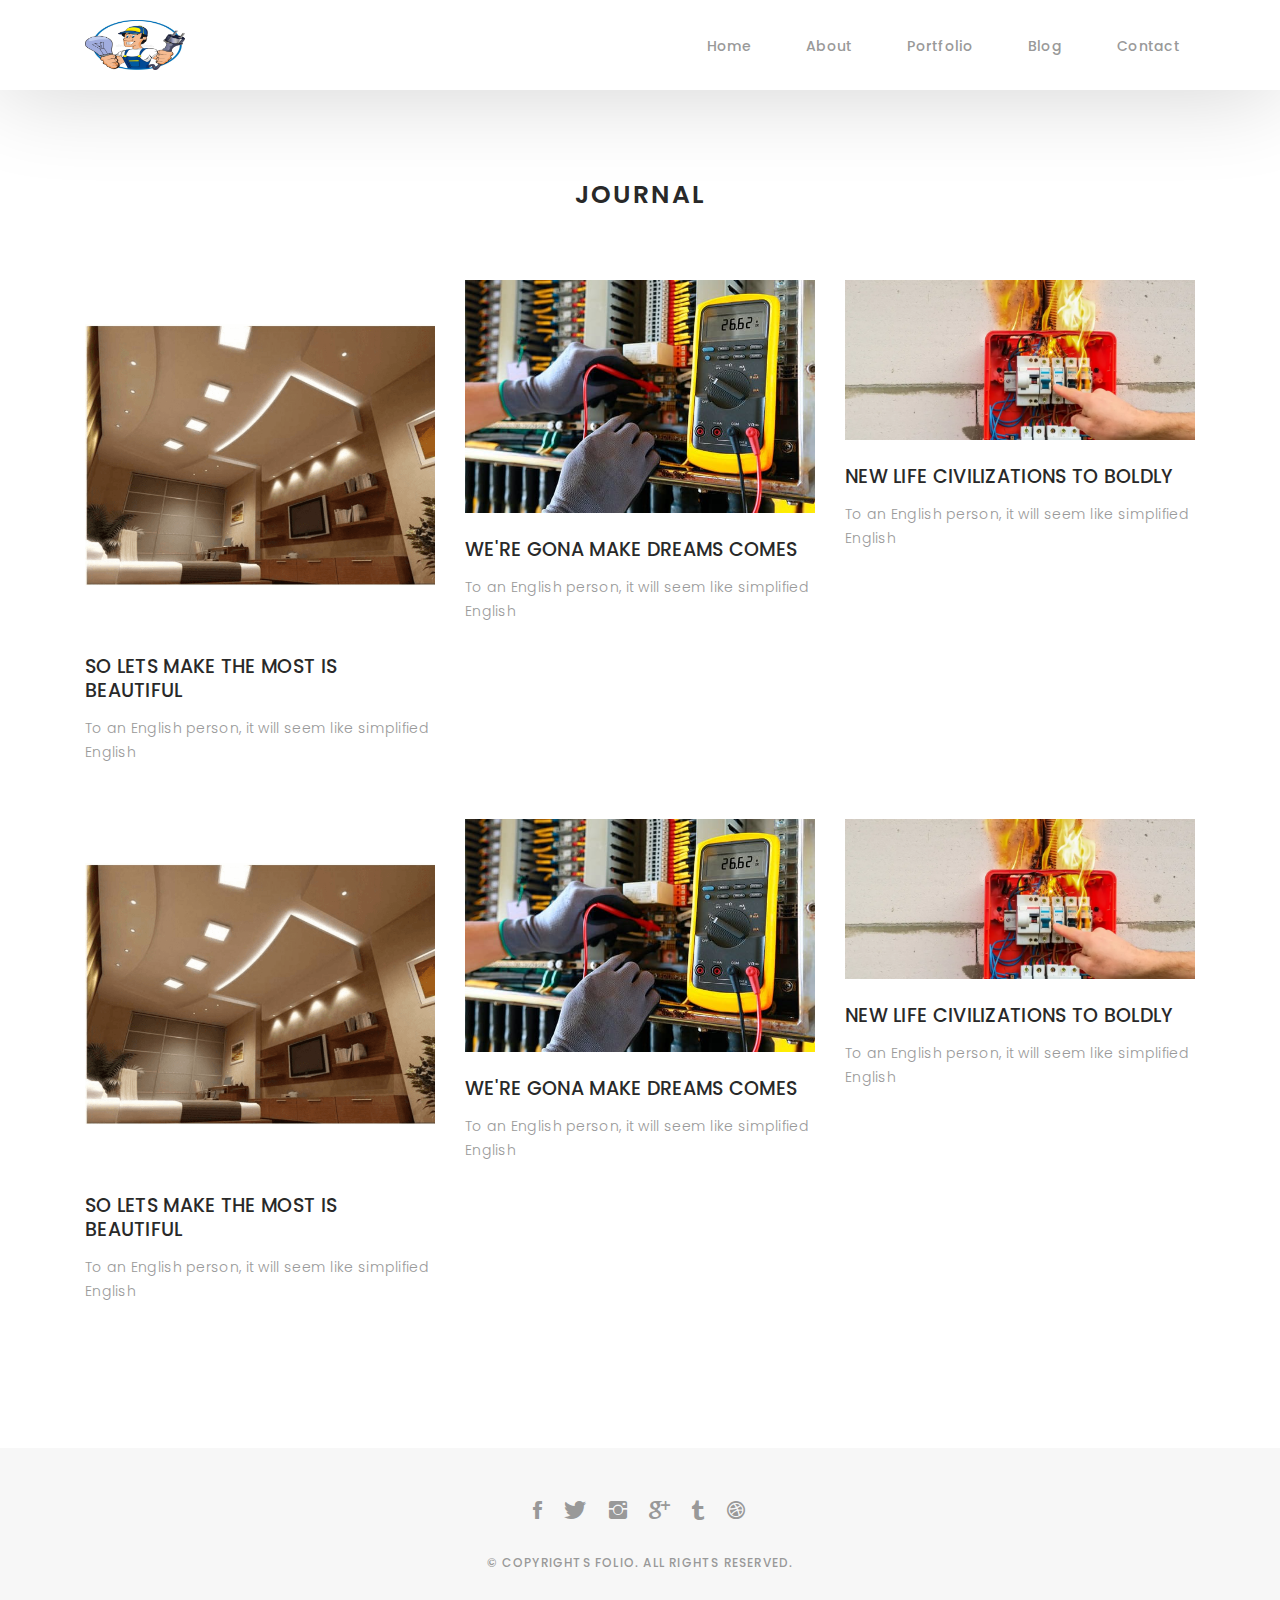
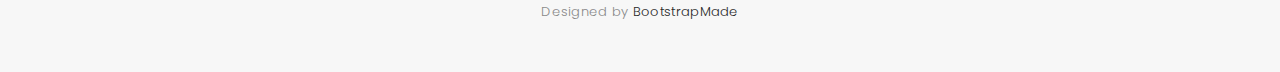
==== blog-grid.html @ dae4195d "commit inicial" ====
<!DOCTYPE html>
<html lang="en">

<head>
  <!-- meta -->
  <meta charset="utf-8">
  <meta content="width=device-width, initial-scale=1.0" name="viewport">

  <title>Folio - Blog Grid</title>
  <meta content="" name="keywords">
  <meta content="" name="description">

  <!-- Google Fonts -->
  <link href="https://fonts.googleapis.com/css?family=Poppins:300,300i,400,400i,500,500i,600,600i,700,700i|Playfair+Display:400,400i,700,700i,900,900i" rel="stylesheet">

  <!-- Bootstrap CSS File -->
  <link href="lib/bootstrap/css/bootstrap.min.css" rel="stylesheet">

  <!-- Libraries CSS Files -->
  <link href="lib/ionicons/css/ionicons.min.css" rel="stylesheet">
  <link href="lib/owlcarousel/assets/owl.carousel.min.css" rel="stylesheet">
  <link href="lib/magnific-popup/magnific-popup.css" rel="stylesheet">
  <link href="lib/hover/hover.min.css" rel="stylesheet">

  <!-- Blog Stylesheet File -->
  <link href="css/blog.css" rel="stylesheet">

  <!-- Main Stylesheet File -->
  <link href="css/style.css" rel="stylesheet">

  <!-- Responsive css -->
  <link href="css/responsive.css" rel="stylesheet">

  <!-- Favicon -->
  <link rel="shortcut icon" href="images/favicon.png">

  <!-- =======================================================
    Theme Name: Folio
    Theme URL: https://bootstrapmade.com/folio-bootstrap-portfolio-template/
    Author: BootstrapMade.com
    Author URL: https://bootstrapmade.com
  ======================================================= -->
</head>

<body>

  <!-- start section navbar -->
  <nav id="main-nav-subpage" class="subpage-nav">
    <div class="row">
      <div class="container">

        <div class="logo">
          <a href="index.html"><img src="images/logo.png" alt="logo"></a>
        </div>

        <div class="responsive"><i data-icon="m" class="ion-navicon-round"></i></div>

        <ul class="nav-menu list-unstyled">
          <li><a href="#homee" class="smoothScroll">Home</a></li>
          <li><a href="#about" class="smoothScroll">About</a></li>
          <li><a href="#portfolio" class="smoothScroll">Portfolio</a></li>
          <li><a href="#blog" class="smoothScroll">Blog</a></li>
          <li><a href="#contact" class="smoothScroll">Contact</a></li>
        </ul>

      </div>
    </div>
  </nav>
  <!-- End section navbar -->

  <!-- start section journal -->
  <div id="journal-blog" class="text-left  paddsections">

    <div class="container">
      <div class="section-title text-center">
        <h2>journal</h2>
      </div>
    </div>

    <div class="container">
      <div class="journal-block">
        <div class="row">

          <div class="col-lg-4 col-md-6">
            <div class="journal-info mb-30">

              <a href="blog-single.html"><img src="images/blog-post-1.jpg" class="img-responsive" alt="img"></a>

              <div class="journal-txt">

                <h4><a href="blog-single.html">SO LETS MAKE THE MOST IS BEAUTIFUL</a></h4>
                <p class="separator">To an English person, it will seem like simplified English
                </p>

              </div>

            </div>
          </div>

          <div class="col-lg-4 col-md-6">
            <div class="journal-info mb-30">

              <a href="blog-single.html"><img src="images/blog-post-2.jpg" class="img-responsive" alt="img"></a>

              <div class="journal-txt">

                <h4><a href="blog-single.html">WE'RE GONA MAKE DREAMS COMES</a></h4>
                <p class="separator">To an English person, it will seem like simplified English
                </p>

              </div>

            </div>
          </div>

          <div class="col-lg-4 col-md-6">
            <div class="journal-info mb-30">

              <a href="blog-single.html"><img src="images/blog-post-3.jpg" class="img-responsive" alt="img"></a>

              <div class="journal-txt">

                <h4><a href="blog-single.html">NEW LIFE CIVILIZATIONS TO BOLDLY</a></h4>
                <p class="separator">To an English person, it will seem like simplified English
                </p>

              </div>

            </div>
          </div>

          <div class="col-lg-4 col-md-6">
            <div class="journal-info mb-30">

              <a href="blog-single.html"><img src="images/blog-post-1.jpg" class="img-responsive" alt="img"></a>

              <div class="journal-txt">

                <h4><a href="blog-single.html">SO LETS MAKE THE MOST IS BEAUTIFUL</a></h4>
                <p class="separator">To an English person, it will seem like simplified English
                </p>

              </div>

            </div>
          </div>

          <div class="col-lg-4 col-md-6">
            <div class="journal-info mb-30">

              <a href="blog-single.html"><img src="images/blog-post-2.jpg" class="img-responsive" alt="img"></a>

              <div class="journal-txt">

                <h4><a href="blog-single.html">WE'RE GONA MAKE DREAMS COMES</a></h4>
                <p class="separator">To an English person, it will seem like simplified English
                </p>

              </div>

            </div>
          </div>

          <div class="col-lg-4 col-md-6">
            <div class="journal-info mb-30">

              <a href="blog-single.html"><img src="images/blog-post-3.jpg" class="img-responsive" alt="img"></a>

              <div class="journal-txt">

                <h4><a href="blog-single.html">NEW LIFE CIVILIZATIONS TO BOLDLY</a></h4>
                <p class="separator">To an English person, it will seem like simplified English
                </p>

              </div>

            </div>
          </div>

        </div>
      </div>
    </div>
  </div>
  <!-- End section journal -->


  <!-- start section footer -->
  <div id="footer" class="text-center">
    <div class="container">
      <div class="socials-media text-center">

        <ul class="list-unstyled">
          <li><a href="#"><i class="ion-social-facebook"></i></a></li>
          <li><a href="#"><i class="ion-social-twitter"></i></a></li>
          <li><a href="#"><i class="ion-social-instagram"></i></a></li>
          <li><a href="#"><i class="ion-social-googleplus"></i></a></li>
          <li><a href="#"><i class="ion-social-tumblr"></i></a></li>
          <li><a href="#"><i class="ion-social-dribbble"></i></a></li>
        </ul>

      </div>

      <p>&copy; Copyrights Folio. All rights reserved.</p>

      <div class="credits">
        <!--
          All the links in the footer should remain intact.
          You can delete the links only if you purchased the pro version.
          Licensing information: https://bootstrapmade.com/license/
          Purchase the pro version with working PHP/AJAX contact form: https://bootstrapmade.com/buy/?theme=Folio
        -->
        Designed by <a href="https://bootstrapmade.com/">BootstrapMade</a>
      </div>

    </div>
  </div>
  <!-- End section footer -->

  <!-- JavaScript Libraries -->
  <script src="lib/jquery/jquery.min.js"></script>
  <script src="lib/jquery/jquery-migrate.min.js"></script>
  <script src="lib/bootstrap/js/bootstrap.bundle.min.js"></script>
  <script src="lib/typed/typed.js"></script>
  <script src="lib/owlcarousel/owl.carousel.min.js"></script>
  <script src="lib/magnific-popup/magnific-popup.min.js"></script>
  <script src="lib/isotope/isotope.pkgd.min.js"></script>

  <!-- Contact Form JavaScript File -->
  <script src="contactform/contactform.js"></script>

  <!-- Template Main Javascript File -->
  <script src="js/main.js"></script>

</body>

</html>
---- css/blog.css ----
/*-----------------------------------------------------------------------------------*/

/*  -  Navbar fixd page
/*-----------------------------------------------------------------------------------*/

.subpage-nav {
  display: block !important;
  position: relative;
}

/*-----------------------------------------------------------------------------------*/

/*  /* Single page */

/*-----------------------------------------------------------------------------------*/

/* main content */

.main-content {
  background: #f7f7f7;
}

.main-content .container-main {
  display: inline-block;
  width: 100%;
}

.main-content .container-main .block-main {
  margin-bottom: 30px;
  overflow: hidden;
}

.container-main .block-main .content-main {
  background: #fff none repeat scroll 0 0;
  display: inline-block;
  width: 100%;
}

.journal-txt h4 a {
  display: block;
  font-size: 19px;
  line-height: 24px;
  margin: 0 0 13px 0;
  font-weight: 500;
  color: #292929;
  -moz-transition: all 0.5s ease-in-out 0s;
  -ms-transition: all 0.5s ease-in-out 0s;
  -o-transition: all 0.5s ease-in-out 0s;
  -webkit-transition: all 0.5s ease-in-out 0s;
  transition: all 0.5s ease-in-out 0s;
}

.journal-txt h4 a:hover {
  color: #b8a07e;
  -moz-transition: all 0.5s ease-in-out 0s;
  -ms-transition: all 0.5s ease-in-out 0s;
  -o-transition: all 0.5s ease-in-out 0s;
  -webkit-transition: all 0.5s ease-in-out 0s;
  transition: all 0.5s ease-in-out 0s;
}

.post-meta ul li {
  font-size: 12px;
  font-weight: normal;
  margin-left: 8px;
  margin-right: 8px;
  text-transform: capitalize;
  display: inline-block;
  float: none;
}

.content-main .post-meta a {
  color: #a2a2a2;
  margin-left: 5px;
}

/* Commonts */

.comments {
  background: #fff;
}

.entry-comments h6 {
  margin-right: 10px;
  font-size: 13px;
  letter-spacing: 0.1em;
  font-weight: 500;
}

.entry-comments-item {
  margin-top: 40px;
  padding-bottom: 40px;
  border-bottom: 1px solid #f2f2f2;
}

.entry-comments-avatar {
  position: absolute;
  display: block;
  border-radius: 50%;
  width: 60px;
  height: 60px;
}

.entry-comments-body {
  padding-left: 86px;
}

.entry-comments-author {
  margin-right: 10px;
  font-size: 13px;
  color: #292929;
  letter-spacing: 0.1em;
  font-weight: 500;
}

.rep {
  font-size: 13px;
  color: #292929;
  letter-spacing: 0.1em;
  font-weight: 500;
  text-transform: capitalize;
}

.entry-comments span a {
  font-size: 13px;
  color: #999;
}

.entry-comments-reply {
  padding-left: 10%;
}

/* Commonts form */

.cmt {
  background: #fff;
}

blockquote {
  padding: 40px;
  background-color: #f2f2f2;
  margin: 30px 0;
  border: none;
  border-left: 4px solid #b8a07e;
}
---- css/style.css ----
/*
  Theme Name: Folio
  Theme URL: https://bootstrapmade.com/folio-bootstrap-portfolio-template/
  Author: BootstrapMade.com
  Author URL: https://bootstrapmade.com
*/

/*  General Styling
/*-----------------------------------------------------------------------------------*/

body {
  background: #ffffff;
  color: #898989;
  font-family: 'Poppins', helvetica;
  font-size: 15px;
  font-weight: 300;
  line-height: 20px;
  letter-spacing: 0.02em;
  overflow-x: hidden;
  margin: 0 auto;
  padding: 0;
  -moz-box-sizing: border-box;
  -ms-box-sizing: border-box;
  -o-box-sizing: border-box;
  -webkit-box-sizing: border-box;
  box-sizing: border-box;
}

h1, h2, h3, h4, h5, h6 {
  margin: 0;
}

h2 {
  color: #292929;
  font-weight: 600;
}

h4 {
  color: #292929;
  font-size: 14px;
  font-weight: 600;
}

a {
  color: #292929;
  text-decoration: none !important;
  -moz-transition: all 0.5s ease-in-out 0s;
  -ms-transition: all 0.5s ease-in-out 0s;
  -o-transition: all 0.5s ease-in-out 0s;
  -webkit-transition: all 0.5s ease-in-out 0s;
  transition: all 0.5s ease-in-out 0s;
}

a:hover {
  -moz-transition: all 0.5s ease-in-out 0s;
  -ms-transition: all 0.5s ease-in-out 0s;
  -o-transition: all 0.5s ease-in-out 0s;
  -webkit-transition: all 0.5s ease-in-out 0s;
  transition: all 0.5s ease-in-out 0s;
}

a:hover, a:focus {
  color: #b8a07e;
  text-decoration: underline;
}

nav ul li a {
  padding: 2px 0 0 0;
  position: relative;
  display: block;
  font-size: 12px;
  color: #999999;
  letter-spacing: 0.1em;
  font-weight: 500;
  line-height: 14px;
  text-transform: uppercase;
  -moz-transition: all 0.5s ease-in-out 0s;
  -ms-transition: all 0.5s ease-in-out 0s;
  -o-transition: all 0.5s ease-in-out 0s;
  -webkit-transition: all 0.5s ease-in-out 0s;
  transition: all 0.5s ease-in-out 0s;
}

p {
  margin: 25px 0;
  padding: 0;
  font-size: 15px;
  color: #999999;
  line-height: 28px;
}

::-moz-selection {
  background: #b8a07e;
  color: #fff;
}

::selection {
  background: #b8a07e;
  color: #fff;
}

.btn {
  background: #333;
  border: medium none;
  border-radius: 0;
  color: #fff;
  font-size: 12px;
  height: 50px;
  line-height: 50px;
  padding: 0 30px;
  text-transform: uppercase;
}

.btn:hover, .btn:focus {
  color: #fff;
}

.padDiv {
  padding: 30px 20px;
}

.section-title {
  margin-bottom: 70px;
}

.section-title h2 {
  font-size: 25px;
  letter-spacing: 2px;
  text-transform: uppercase;
}

.form-control {
  background-color: transparent;
  border: 1px solid #999;
  border-radius: 0;
  color: #999999;
  font-size: 12px;
  font-weight: 500;
  height: 50px;
  letter-spacing: 0.1em;
  padding-left: 10px;
  margin: 0 0 25px 0;
  line-height: 14px;
  text-transform: uppercase;
}

.form-control:focus {
  box-shadow: none;
  outline: 0 none;
}

.paddsection {
  padding-top: 90px;
  padding-bottom: 90px;
}

.paddsections {
  padding-top: 90px;
  padding-bottom: 90px !important;
}

.hvr-shutter-in-horizontal::before {
  background: #333;
}

.hvr-shutter-in-horizontal:hover {
  background: #b8a07e;
}

.mb-30 {
  margin-bottom: 30px;
}

/*-----------------------------------------------------------------------------------*/
/*  Navbar Top
/*-----------------------------------------------------------------------------------*/

nav {
  position: fixed;
  background: #fff;
  z-index: 1000;
  width: 100%;
  padding: 20px;
  display: none;
  -webkit-box-shadow: 0px 2px 92px 0px rgba(0, 0, 0, 0.18);
  -moz-box-shadow: 0px 2px 92px 0px rgba(0, 0, 0, 0.18);
  box-shadow: 0px 2px 92px 0px rgba(0, 0, 0, 0.18);
}

.nav-menu {
  float: right;
  line-height: 32px;
  margin-bottom: 0;
  padding-top: 16px;
}

nav ul li {
  float: left;
  margin-right: 15px;
  font-family: 'Poppins', sans-serif;
  font-size: 14px;
  margin-left: 40px;
}

nav ul li a {
  padding: 2px 0 0 0;
  position: relative;
  display: block;
  font-size: 14px;
  color: #999999;
  font-family: 'Poppins', helvetica;
  font-weight: 500;
  line-height: 16px;
  text-transform: uppercase;
  letter-spacing: 0.02em;
  text-transform: capitalize;
}

.logo {
  float: left;
}

.logo img {
  width: 100px;
  height: 50px;
}

.responsive {
  display: none;
  font-size: 23px;
}

.active {
  color: #afafaf;
}

/*----------------------------------------------------------------------------------*/
/*  Header
/*-----------------------------------------------------------------------------------*/

#header {
  background: url("../images/home-bg.jpg") repeat scroll center center / cover;
  height: 100vh;
  width: 100%;
}


#header .header-content {
  height: 100vh;
  text-align: left;
  width: 100%;
  display: flex;
  justify-content: center;
  flex-direction: column;
}

.header-content h1 {
  font-size: 40px;
  font-weight: 700;
  margin-bottom: 10px;
  text-transform: uppercase;
  color: #dd1010;
  box-shadow: #333;
}

.header-content p {
  font-size: 13px;
  letter-spacing: 5px;
  margin-top: 0;
  margin-bottom: 30px;
  text-transform: capitalize;
  color: #1e00ff;
  box-shadow: #333;
  font-weight: 500;
}

.header-content .list-social li {
  float: left;
  margin-right: 20px;
}

.header-content .list-social li i {
  color: #fff;
  font-size: 15px;
}

/*-----------------------------------------------------------------------------------*/
/*  Aout-us
/*-----------------------------------------------------------------------------------*/

#about {
  width: 100%;
  height: auto;
  background: #f7f7f7;
  padding-top: 190px;
}

#about .div-img-bg {
  padding-bottom: 30px;
  border: 20px solid #b8a07e;
}

#about .div-img-bg .about-img img {
  width: 100%;
  box-shadow: 0px 0px 85px 0px rgba(0, 0, 0, 0.14);
  margin-top: -60px;
  margin-left: 40px;
  height: 400px;
  object-fit: cover;
}

#about .about-descr .p-heading {
  font-family: 'Playfair Display', serif;
  font-size: 28px;
  text-align: left;
}

#about .about-descr .separator {
  max-width: 80%;
  margin-bottom: 0;
  text-align: left;
}

/*-----------------------------------------------------------------------------------*/
/*   Services
/*-----------------------------------------------------------------------------------*/

#services {
  background: #f7f7f7;
  position: relative;
  padding-bottom: 80px;
}

.owl-item {
  float: left;
}
.services-block span {
  margin: 10px 0;
  position: relative;
  font-size: 13px;
  color: #292929;
  letter-spacing: 0.1em;
  font-weight: 500;
  text-transform: uppercase;
  display: block;
}

.services-block .separator {
  margin: 0;
  font-size: 13px;
  line-height: 22px;
}

.services-block i {
  font-size: 44px;
  color: #b8a07e;
  line-height: 44px;
}


.services-carousel  .owl-stage-outer {
  overflow: hidden;
}

.services-carousel .owl-dots {
  margin-top: 5px;
  text-align: center;
}

.services-carousel .owl-dot {
  display: inline-block;
  margin: 0 5px;
  width: 12px !important;
  height: 12px !important;
  border-radius: 50%;
  border: 0;
  padding: 0 !important;
  background-color: #ddd;
  cursor: pointer;
}

.services-carousel .owl-dot.active {
  background-color: #b8a07e;
}

.owl-nav {
  display: none;
}


/*-----------------------------------------------------------------------------------*/
/*  Portfolio
/*-----------------------------------------------------------------------------------*/

#portfolio {
  position: relative;
  padding-bottom: 50px;
}

#portfolio .portfolio-list {
  margin-bottom: 50px;
}

#portfolio .portfolio-list .nav {
  display: inline-block;
  margin: 0;
}

#portfolio .portfolio-list .nav li {
  margin: 0 40px 0 0;
  float: left;
  font-size: 14px;
  color: #999999;
  line-height: 16px;
  cursor: pointer;
  font-family: 'Poppins', helvetica;
  font-weight: 500;
  letter-spacing: 0.02em;
  text-transform: capitalize;
  -moz-transition: all 0.5s ease-in-out 0s;
  -ms-transition: all 0.5s ease-in-out 0s;
  -o-transition: all 0.5s ease-in-out 0s;
  -webkit-transition: all 0.5s ease-in-out 0s;
  transition: all 0.5s ease-in-out 0s;
}

#portfolio .portfolio-list .nav li:hover, #portfolio .portfolio-list .nav li.filter-active  {
  color: #b8a07e;
  -moz-transition: all 0.5s ease-in-out 0s;
  -ms-transition: all 0.5s ease-in-out 0s;
  -o-transition: all 0.5s ease-in-out 0s;
  -webkit-transition: all 0.5s ease-in-out 0s;
  transition: all 0.5s ease-in-out 0s;
}

#portfolio .portfolio-container {
  display: inline-block;
  margin-bottom: 50px;
  width: 100%;
}

.portfolio-thumbnail {
  margin-bottom: 30px;
  overflow: hidden;
  min-height: 260px;
}

.portfolio-thumbnail img {
  max-width: 100%;
}

/*-----------------------------------------------------------------------------------*/
/*  Journal
/*-----------------------------------------------------------------------------------*/

#journal,  #journal-blog {
  height: auto;
  width: 100%;
  background: #f7f7f7;
  padding-bottom: 60px;
  position: relative;
}

#journal-blog {
  background: #fff;
  padding-bottom: 30px;
}

#journal .journal-block {
  display: inline-block;
  height: auto;
  width: 100%;
}

#journal .journal-block .journal-info {
  position: relative;
}

.journal-block .journal-info img {
  max-width: 100%;
}

.journal-block .journal-info .journal-txt {
  padding: 25px 0px;
  position: relative;
}

.journal-block .journal-info .journal-txt h4 a {
  display: block;
  font-size: 19px;
  line-height: 24px;
  margin: 0 0 13px 0;
  font-weight: 500;
  color: #292929;
  -moz-transition: all 0.5s ease-in-out 0s;
  -ms-transition: all 0.5s ease-in-out 0s;
  -o-transition: all 0.5s ease-in-out 0s;
  -webkit-transition: all 0.5s ease-in-out 0s;
  transition: all 0.5s ease-in-out 0s;
}

.journal-block .journal-info .journal-txt h4 a:hover {
  color: #b8a07e;
  -moz-transition: all 0.5s ease-in-out 0s;
  -ms-transition: all 0.5s ease-in-out 0s;
  -o-transition: all 0.5s ease-in-out 0s;
  -webkit-transition: all 0.5s ease-in-out 0s;
  transition: all 0.5s ease-in-out 0s;
}

.journal-block .journal-info .journal-txt p {
  margin: 0;
  font-size: 14px;
  line-height: 24px;
}

/*-----------------------------------------------------------------------------------*/
/*  Contact
/*-----------------------------------------------------------------------------------*/

#contact {
  height: auto;
  width: 100%;
}

.contact-details {
  list-style: none;
  margin: 0;
  padding: 0;
}

.contact-details li {
  padding-bottom: 10px;
}

#contact input, #contact textarea {
  width: 100%;
}


#contact  #sendmessage {
  color: #18d26e;
  border: 1px solid #18d26e;
  display: none;
  text-align: center;
  padding: 15px;
  font-weight: 600;
  margin: 15px;
}

#contact  #errormessage {
  color: red;
  display: none;
  border: 1px solid red;
  text-align: center;
  padding: 15px;
  font-weight: 600;
  margin: 15px;
}

#contact #sendmessage.show, #contact #errormessage.show, #contact .show {
  display: block;
}

#contact .validation {
  color: red;
  display: none;
  margin: 0 0 20px;
  font-weight: 400;
  font-size: 13px;
}

/*-----------------------------------------------------------------------------------*/
/*  Footer
/*-----------------------------------------------------------------------------------*/

#footer {
  background: #f7f7f7;
  padding-top: 50px;
  padding-bottom: 50px;
}

#footer .socials-media {
  width: 100%;
}

#footer .socials-media ul {
  display: inline-block;
  float: none;
  margin: 0 0 20px 0;
}

#footer .socials-media ul li {
  float: left;
  margin-left: 10px;
  margin-right: 10px;
}

#footer .socials-media ul li a {
  font-size: 24px;
  color: #999;
  letter-spacing: 0.1em;
  font-weight: 500;
  background: transparent;
  text-transform: uppercase;
  -moz-transition: all 0.5s ease-in-out 0s;
  -ms-transition: all 0.5s ease-in-out 0s;
  -o-transition: all 0.5s ease-in-out 0s;
  -webkit-transition: all 0.5s ease-in-out 0s;
  transition: all 0.5s ease-in-out 0s;
}

#footer .socials-media ul li a:hover {
  color: #b8a07e;
  -moz-transition: all 0.5s ease-in-out 0s;
  -ms-transition: all 0.5s ease-in-out 0s;
  -o-transition: all 0.5s ease-in-out 0s;
  -webkit-transition: all 0.5s ease-in-out 0s;
  transition: all 0.5s ease-in-out 0s;
}

#footer p {
  font-size: 12px;
  letter-spacing: 0.1em;
  font-weight: 500;
  margin-top: 0;
  text-transform: uppercase;
}

.credits {
  font-size: 13px;
}
---- css/responsive.css ----
/** Width between 1200x to 0
 *  ~~~~~~~~~~~~~~~~~~~~~~~~~~~~~~~~~~~~
 */

@media (min-width: 1200px) {

}

/** Width between 992px to 1199px
 *  ~~~~~~~~~~~~~~~~~~~~~~~~~~~~~~~~~~~~
 */

@media (min-width: 992px) and (max-width: 1199px) {
  
}

/** Width between 768px to 991px
 *  ~~~~~~~~~~~~~~~~~~~~~~~~~~~~~~~~~~~~
 */

@media (min-width: 768px) and (max-width: 991px) {
  /* Navbar */
  nav {
    padding: 10px 15px;
  }
  .nav-menu {
    margin-top: 40px;
    display: none;
    float: none;
    width: 100%;
  }
  .nav-menu li {
    float: none;
    width: 100%;
    text-align: center;
    border-top: 1px solid #f7f7f7;
    line-height: 45px;
    margin-left: 0;
    padding-top: 10px;
    padding-bottom: 10px;
  }
  .responsive {
    float: right;
    padding-top: 15px;
    display: block;
  }
  /* About */
  .head-info .header-content .cmaster h1 {
    font-size: 32px;
  }
  #about .div-img-bg {
    padding: 0;
  }
  #about .div-img-bg .about-img img {
    margin-top: 0%;
    margin-left: calc(0% - 0px);
  }
  #about .about-descr .p-heading {
    font-size: 20px;
  }
  #about .about-descr .separator {
    max-width: 100%;
    margin-bottom: 0;
  }
  /* portfolio */
  #portfolio .portfolio-list .nav li {
    float: none;
    margin: 20px;
    display: inline-block;
  }
  /* journal */
  #journal .journal-block .journal-info {
    margin-bottom: 30px;
  }
  /* Contact */
  .contact-contact {
    margin-bottom: 30px;
  }
  /* Footer */
  #footer .socials-media ul li {
    margin-right: 0;
    margin-left: 0;
    float: none;
    display: inline-block;
  }
}

/** Width between 767px to 0
 *  ~~~~~~~~~~~~~~~~~~~~~~~~~~~~~~~~~~~~
 */

@media (max-width: 767px) {
  /* Navbar */
  nav {
    padding: 20px 15px;
  }
  .nav-menu {
    margin-top: 40px;
    display: none;
    float: none;
    width: 100%;
  }
  .nav-menu li {
    float: none;
    width: 100%;
    text-align: center;
    border-top: 1px solid #f7f7f7;
    line-height: 45px;
    margin-left: 0;
    padding-top: 10px;
    padding-bottom: 10px;
  }
  .responsive {
    float: right;
    padding-top: 15px;
    display: block;
  }
  /* About */
  .head-info .header-content h1 {
    font-size: 32px;
  }
  #about .div-img-bg {
    padding: 0;
  }
  #about .div-img-bg .about-img img {
    margin-top: 0%;
    margin-left: calc(0% - 0px);
  }
  #about .about-descr .p-heading {
    font-size: 20px;
  }
  #about .about-descr .separator {
    max-width: 100%;
    margin-bottom: 0;
  }
  /* portfolio */
  #portfolio .portfolio-list .nav li {
    float: none;
    margin: 20px;
    display: inline-block;
  }
  /* journal */
  #journal .journal-block .journal-info {
    margin-bottom: 30px;
  }
  /* Contact */
  .contact-contact {
    margin-bottom: 30px;
  }
  /* Footer */
  #footer .socials-media ul li {
    margin-right: 0;
    margin-left: 0;
    float: none;
    display: inline-block;
  }
}

/** Width between 600px to 0
 *  ~~~~~~~~~~~~~~~~~~~~~~~~~~~~~~~~~~~~
 */

@media (max-width: 600px) {
  /* Navbar */
  nav {
    padding: 20px 15px;
  }
  .nav-menu {
    margin-top: 40px;
    display: none;
    float: none;
    width: 100%;
  }
  .nav-menu li {
    float: none;
    width: 100%;
    text-align: center;
    border-top: 1px solid #f7f7f7;
    line-height: 45px;
    margin-left: 0;
    padding-top: 10px;
    padding-bottom: 10px;
  }
  .responsive {
    float: right;
    padding-top: 15px;
    display: block;
  }
  /* About */
  .head-info .header-content h1 {
    font-size: 32px;
  }
  #about .div-img-bg {
    padding: 0;
  }
  #about .div-img-bg .about-img img {
    margin-top: 0%;
    margin-left: calc(0% - 0px);
  }
  #about .about-descr .p-heading {
    font-size: 20px;
  }
  #about .about-descr .separator {
    max-width: 100%;
    margin-bottom: 0;
  }
  /* portfolio */
  #portfolio .portfolio-list .nav li {
    float: none;
    margin: 10px;
    display: inline-block;
  }
  /* journal */
  #journal .journal-block .journal-info {
    margin-bottom: 30px;
  }
  /* Contact */
  .contact-contact {
    margin-bottom: 30px;
  }
  /* Footer */
  #footer .socials-media ul li {
    margin-right: 0;
    margin-left: 0;
    float: none;
    display: inline-block;
  }
}

/** Width between 480px to 0
 *  ~~~~~~~~~~~~~~~~~~~~~~~~~~~~~~~~~~~~
 */

@media (max-width: 480px) {
  /* Navbar */
  nav {
    padding: 20px 15px;
  }
  .nav-menu {
    margin-top: 40px;
    display: none;
    float: none;
    width: 100%;
  }
  .nav-menu li {
    float: none;
    width: 100%;
    text-align: center;
    border-top: 1px solid #f7f7f7;
    line-height: 45px;
    margin-left: 0;
    padding-top: 10px;
    padding-bottom: 10px;
  }
  .responsive {
    float: right;
    padding-top: 15px;
    display: block;
  }
  /* About */
  .head-info .header-content h1 {
    font-size: 32px;
  }
  #about .div-img-bg {
    padding: 0;
  }
  #about .div-img-bg .about-img img {
    margin-top: 0%;
    margin-left: calc(0% - 0px);
  }
  #about .about-descr .p-heading {
    font-size: 20px;
  }
  #about .about-descr .separator {
    max-width: 100%;
    margin-bottom: 0;
  }
  /* portfolio */
  #portfolio .portfolio-list .nav li {
    float: none;
    margin: 20px;
  }
  /* journal */
  #journal .journal-block .journal-info {
    margin-bottom: 30px;
  }
  /* Contact */
  .contact-contact {
    margin-bottom: 30px;
  }
  /* Footer */
  #footer .socials-media ul li {
    margin-right: 0;
    margin-left: 0;
    float: none;
    display: inline-block;
  }
}

/** Width between 320px to 0
 *  ~~~~~~~~~~~~~~~~~~~~~~~~~~~~~~~~~~~~
 */

@media (max-width: 320px) {
  /* Navbar */
  nav {
    padding: 20px 15px;
  }
  .nav-menu {
    margin-top: 40px;
    display: none;
    float: none;
    width: 100%;
  }
  .nav-menu li {
    float: none;
    width: 100%;
    text-align: center;
    border-top: 1px solid #f7f7f7;
    line-height: 45px;
    margin-left: 0;
    padding-top: 10px;
    padding-bottom: 10px;
  }
  .responsive {
    float: right;
    padding-top: 15px;
    display: block;
  }
  /* About */
  .head-info .header-content h1 {
    font-size: 32px;
  }
  #about .div-img-bg {
    padding: 0;
  }
  #about .div-img-bg .about-img img {
    margin-top: 0%;
    margin-left: calc(0% - 0px);
  }
  #about .about-descr .p-heading {
    font-size: 20px;
  }
  #about .about-descr .separator {
    max-width: 100%;
    margin-bottom: 0;
  }
  /* portfolio */
  #portfolio .portfolio-list .nav li {
    float: none;
    margin: 20px;
  }
  /* journal */
  #journal .journal-block .journal-info {
    margin-bottom: 30px;
  }
  /* Contact */
  .contact-contact {
    margin-bottom: 30px;
  }
  /* Footer */
  #footer .socials-media ul li {
    margin-right: 0;
    margin-left: 0;
    float: none;
    display: inline-block;
  }
  /* Single page */
  .entry-comments-body span {
    display: inline-block;
    margin-right: 0;
  }
}
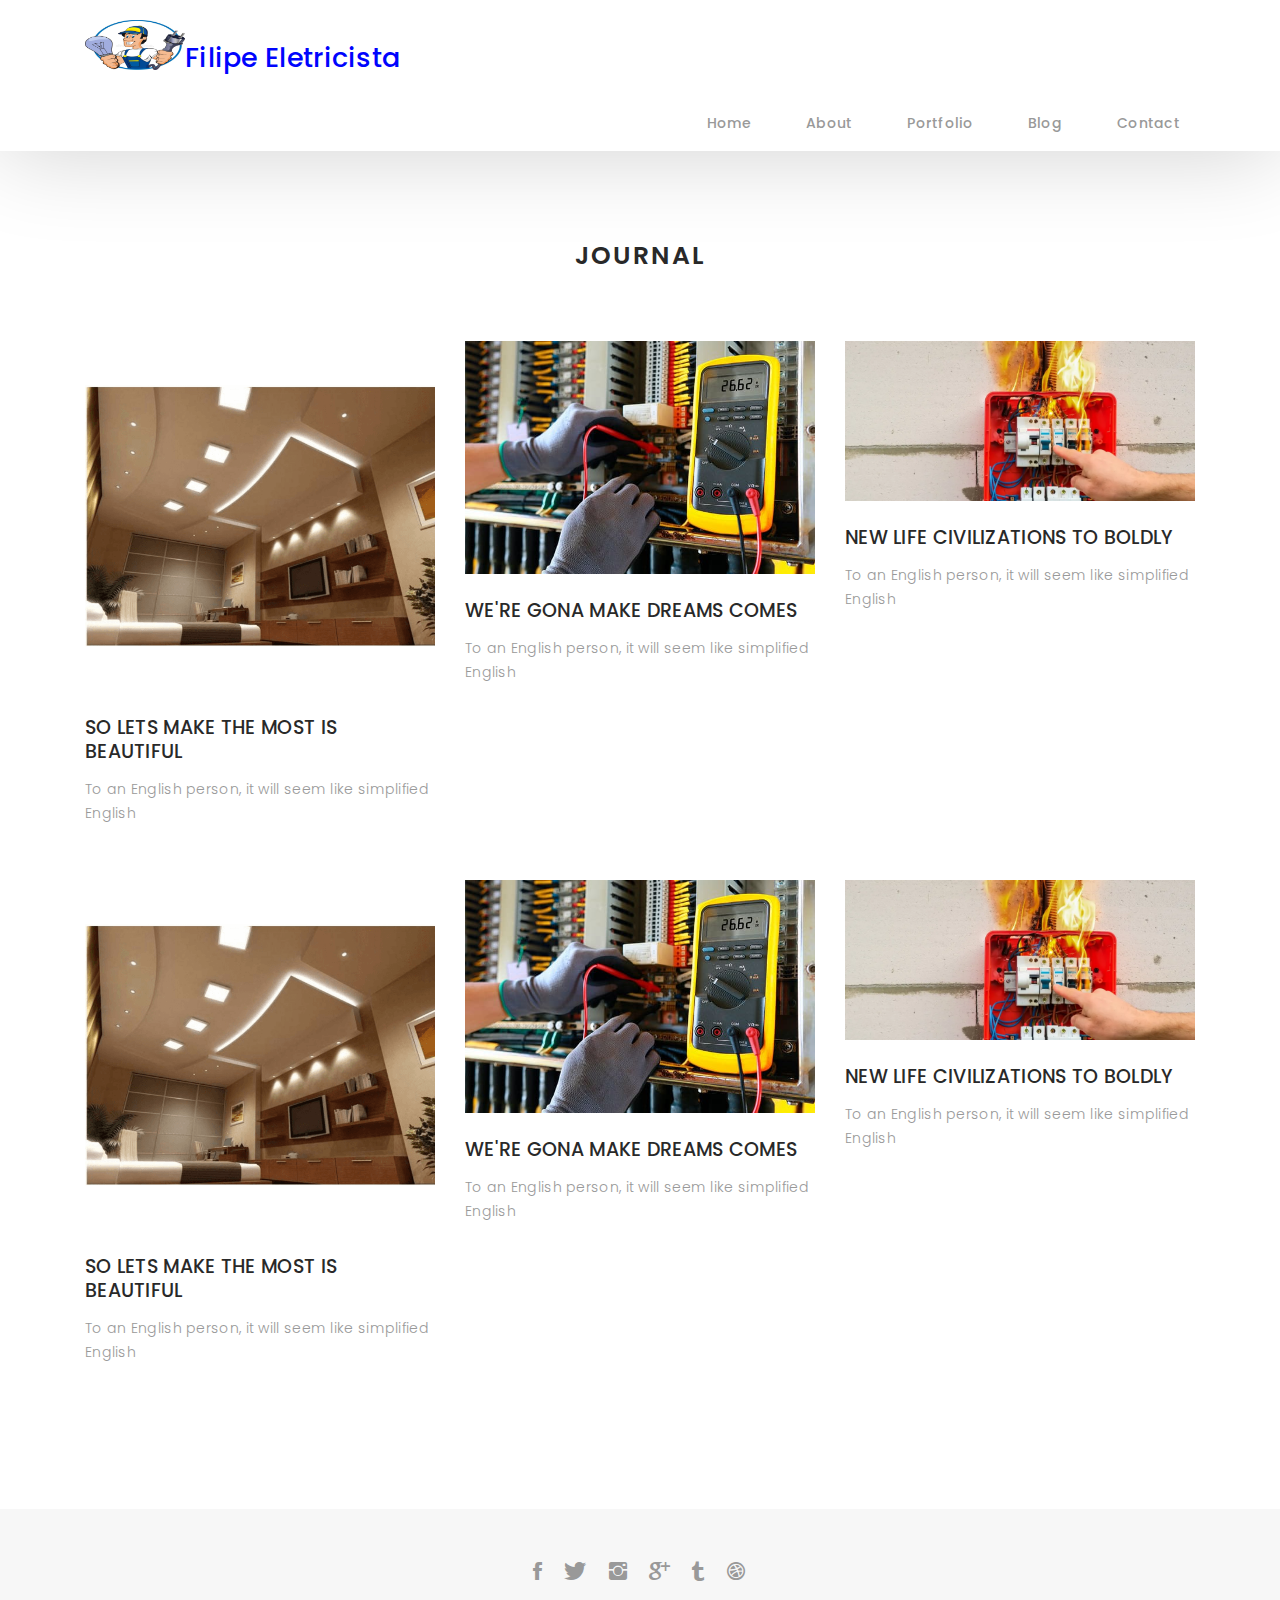
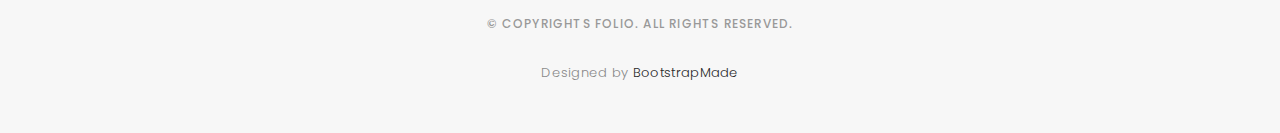
==== commit 2ac46fa4: "Adicionando conteúdo" ====
--- a/blog-grid.html
+++ b/blog-grid.html
@@ -53,10 +53,10 @@
           <a href="index.html"><img src="images/logo.png" alt="logo"></a>
         </div>
 
-        <div class="responsive"><i data-icon="m" class="ion-navicon-round"></i></div>
+        <div class="responsive"><i data-icon="m" class="ion-navicon-round"></i></div><h1 id="title">Filipe Eletricista</h1>
 
         <ul class="nav-menu list-unstyled">
-          <li><a href="#homee" class="smoothScroll">Home</a></li>
+          <li><a href="index.html" class="smoothScroll">Home</a></li>
           <li><a href="#about" class="smoothScroll">About</a></li>
           <li><a href="#portfolio" class="smoothScroll">Portfolio</a></li>
           <li><a href="#blog" class="smoothScroll">Blog</a></li>
--- a/css/style.css
+++ b/css/style.css
@@ -81,6 +81,17 @@
   -webkit-transition: all 0.5s ease-in-out 0s;
   transition: all 0.5s ease-in-out 0s;
 }
+#title{
+  font-size: 1.8em;
+  box-shadow: #292929;
+  color: #0004fd;
+  display:flexbox;
+  padding: 1%;
+  margin:1%;
+}
+
+
+
 
 p {
   margin: 25px 0;
